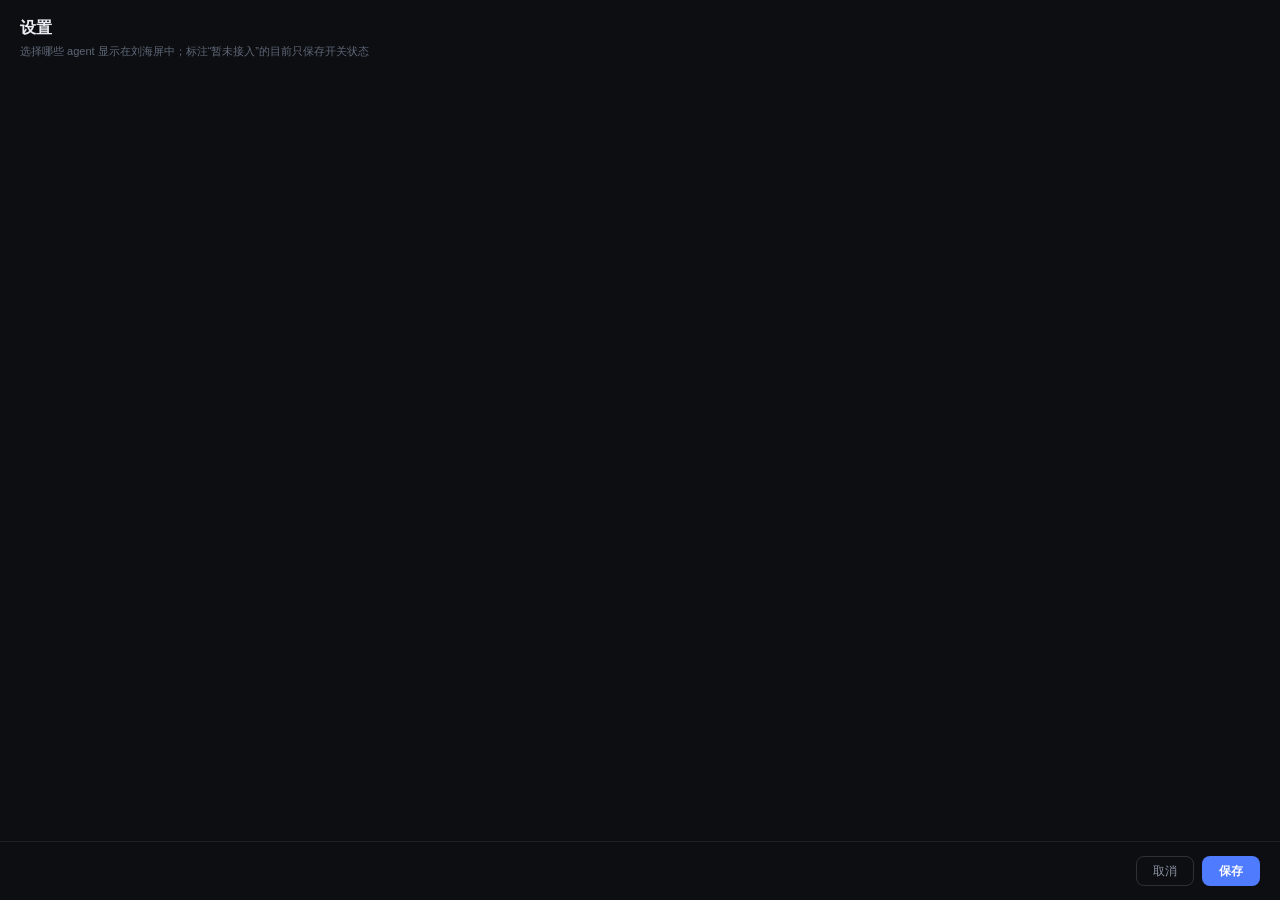
==== web/settings.html @ 133e5b48 "feat: add Nono agent status notch Monitor local coding agents in a top-of-screen notch with live ses" ====
<!doctype html>
<html lang="zh-CN">
<head>
  <meta charset="utf-8">
  <meta name="viewport" content="width=device-width, initial-scale=1">
  <title>Nono 设置</title>
  <link rel="stylesheet" href="./settings.css">
</head>
<body>
  <main class="panel">
    <header class="head">
      <div>
        <h1>设置</h1>
        <p>选择哪些 agent 显示在刘海屏中；标注“暂未接入”的目前只保存开关状态</p>
      </div>
    </header>

    <section class="agents" id="agents"></section>

    <footer class="foot">
      <span class="error" id="error"></span>
      <button id="cancel">取消</button>
      <button class="primary" id="save">保存</button>
    </footer>
  </main>

  <script src="./settings.js"></script>
</body>
</html>
---- web/settings.css ----
:root {
  color-scheme: dark;
  --bg: #0c0e12;
  --line: rgba(255, 255, 255, 0.08);
  --text: #e9ecf2;
  --dim: #8b93a3;
  --dimmer: #5f6776;
  --accent: #4f7cff;
  --fail: #ff5c6c;
  --warn: #f5b83d;
}

* {
  box-sizing: border-box;
}

html,
body {
  width: 100%;
  height: 100%;
  margin: 0;
  background: transparent;
  overflow: hidden;
}

body {
  padding: 0;
  color: var(--text);
  font-family: "Segoe UI Variable Text", "Microsoft YaHei UI", "Segoe UI", sans-serif;
  font-size: 12px;
  user-select: none;
  -webkit-font-smoothing: antialiased;
}

.panel {
  display: flex;
  flex-direction: column;
  width: 100%;
  height: 100%;
  background: var(--bg);
  border: 0;
  border-radius: 0;
  overflow: hidden;
}

.head {
  padding: 18px 20px 10px;
  --app-region: drag;
}

.head h1 {
  margin: 0;
  font-size: 16px;
  font-weight: 650;
  letter-spacing: 0.2px;
}

.head p {
  margin: 5px 0 0;
  color: var(--dimmer);
  font-size: 11px;
}

.agents {
  flex: 1 1 auto;
  min-height: 0;
  padding: 4px 20px 10px;
  overflow-y: auto;
}

.agent {
  display: flex;
  align-items: center;
  gap: 12px;
  padding: 14px 0;
  border-top: 1px solid var(--line);
}

.agent:first-child {
  border-top: 0;
}

.agent img {
  width: 34px;
  height: 34px;
  border-radius: 9px;
  flex: 0 0 auto;
}

.agent-info {
  flex: 1 1 auto;
  min-width: 0;
}

.name-line {
  display: flex;
  flex-wrap: wrap;
  align-items: center;
  gap: 8px;
  row-gap: 4px;
}

.name {
  font-size: 12.5px;
  font-weight: 600;
}

.version {
  padding: 2px 6px;
  border-radius: 4px;
  background: rgba(255, 255, 255, 0.05);
  color: var(--dim);
  font-size: 10px;
  font-variant-numeric: tabular-nums;
  white-space: nowrap;
}

.note {
  padding: 2px 6px;
  border-radius: 4px;
  background: rgba(245, 184, 61, 0.12);
  color: var(--warn);
  font-size: 9.5px;
  white-space: nowrap;
}

.path {
  margin-top: 5px;
  color: var(--dimmer);
  font-size: 10.5px;
  white-space: nowrap;
  overflow: hidden;
  text-overflow: ellipsis;
}

.agent.missing .path {
  color: #b4767c;
}

.switch {
  position: relative;
  width: 34px;
  height: 20px;
  flex: 0 0 auto;
  --app-region: no-drag;
}

.switch input {
  display: none;
}

.switch span {
  position: absolute;
  inset: 0;
  border-radius: 10px;
  background: #2a2f3a;
  cursor: pointer;
  transition: background 0.15s ease;
}

.switch span::after {
  content: "";
  position: absolute;
  left: 2px;
  top: 2px;
  width: 16px;
  height: 16px;
  border-radius: 50%;
  background: #8b93a3;
  transition: transform 0.15s ease, background 0.15s ease;
}

.switch input:checked + span {
  background: var(--accent);
}

.switch input:checked + span::after {
  transform: translateX(14px);
  background: #fff;
}

.switch input:disabled + span {
  cursor: not-allowed;
  opacity: 0.35;
}

.foot {
  display: flex;
  align-items: center;
  gap: 8px;
  padding: 14px 20px;
  border-top: 1px solid var(--line);
}

.error {
  flex: 1 1 auto;
  color: var(--fail);
  font-size: 10.5px;
  white-space: nowrap;
  overflow: hidden;
  text-overflow: ellipsis;
}

.foot button {
  height: 30px;
  padding: 0 16px;
  border: 1px solid rgba(255, 255, 255, 0.14);
  border-radius: 8px;
  background: transparent;
  color: var(--dim);
  font-family: inherit;
  font-size: 11.5px;
  cursor: pointer;
}

.foot button:hover {
  color: var(--text);
  background: rgba(255, 255, 255, 0.05);
}

.foot .primary {
  border-color: transparent;
  background: var(--accent);
  color: #fff;
  font-weight: 600;
}

.foot .primary:hover {
  background: #6289ff;
  color: #fff;
}

.agents::-webkit-scrollbar {
  width: 8px;
}

.agents::-webkit-scrollbar-thumb {
  border-radius: 4px;
  background: rgba(255, 255, 255, 0.12);
}
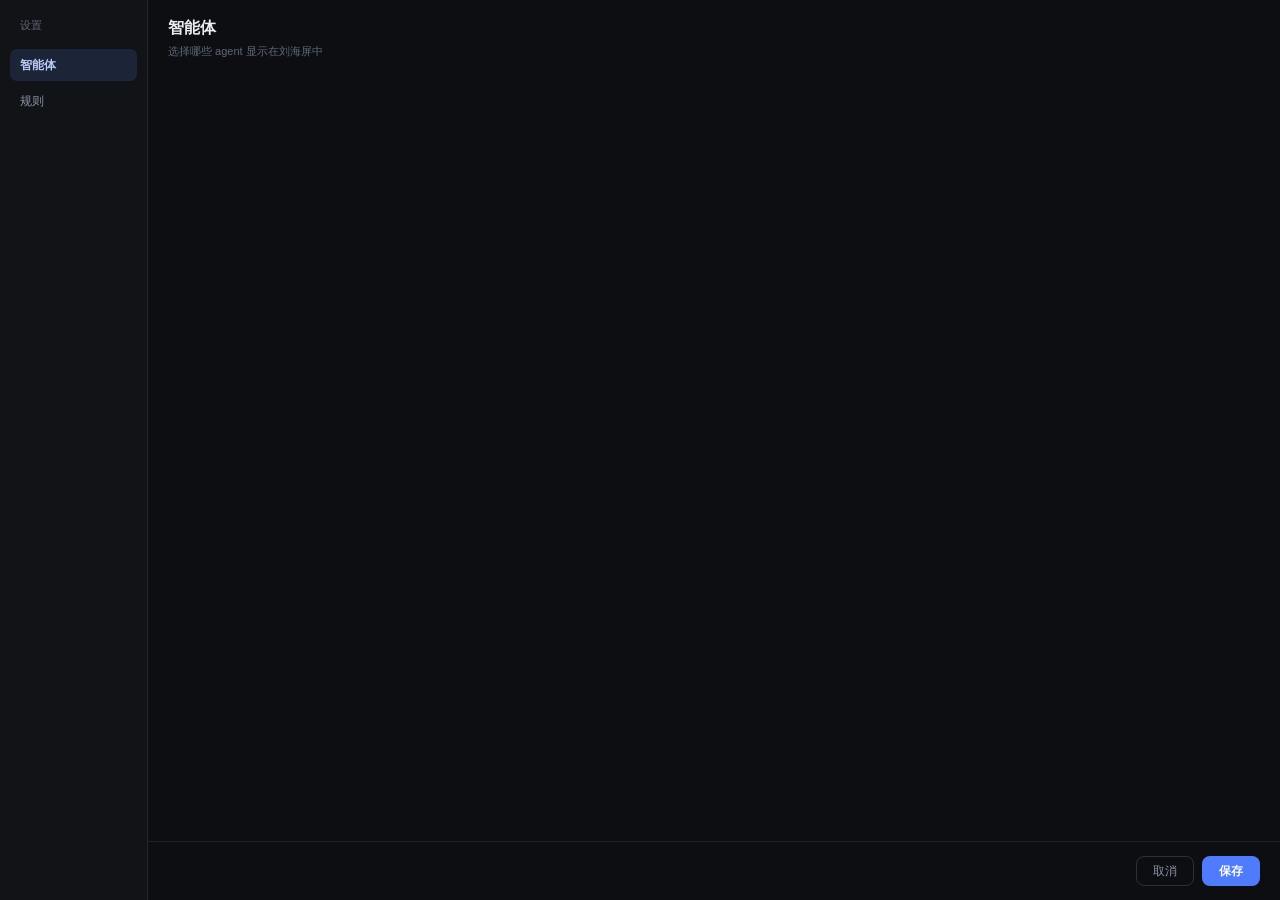
==== commit 29106286: "feat: add multi-agent status, rules and notch interactions - collect Codex, OpenCode, Claude Code, Z" ====
--- a/web/settings.html
+++ b/web/settings.html
@@ -8,20 +8,29 @@
 </head>
 <body>
   <main class="panel">
-    <header class="head">
-      <div>
-        <h1>设置</h1>
-        <p>选择哪些 agent 显示在刘海屏中；标注“暂未接入”的目前只保存开关状态</p>
+    <aside class="side">
+      <div class="side-title">设置</div>
+      <button class="nav active" type="button" data-section="agents">智能体</button>
+      <button class="nav" type="button" data-section="rules">规则</button>
+    </aside>
+
+    <div class="content">
+      <header class="head">
+        <h1 id="section-title">智能体</h1>
+        <p id="section-desc">选择哪些 agent 显示在刘海屏中</p>
+      </header>
+
+      <div class="scroll">
+        <section class="agents" id="agents"></section>
+        <section class="rules" id="rules" hidden></section>
       </div>
-    </header>
 
-    <section class="agents" id="agents"></section>
-
-    <footer class="foot">
-      <span class="error" id="error"></span>
-      <button id="cancel">取消</button>
-      <button class="primary" id="save">保存</button>
-    </footer>
+      <footer class="foot">
+        <span class="error" id="error"></span>
+        <button id="cancel">取消</button>
+        <button class="primary" id="save">保存</button>
+      </footer>
+    </div>
   </main>
 
   <script src="./settings.js"></script>
--- a/web/settings.css
+++ b/web/settings.css
@@ -14,6 +14,10 @@
   box-sizing: border-box;
 }
 
+[hidden] {
+  display: none !important;
+}
+
 html,
 body {
   width: 100%;
@@ -34,7 +38,7 @@
 
 .panel {
   display: flex;
-  flex-direction: column;
+  flex-direction: row;
   width: 100%;
   height: 100%;
   background: var(--bg);
@@ -43,6 +47,58 @@
   overflow: hidden;
 }
 
+.side {
+  display: flex;
+  flex-direction: column;
+  gap: 4px;
+  width: 148px;
+  flex: 0 0 auto;
+  padding: 18px 10px;
+  border-right: 1px solid var(--line);
+  background: rgba(255, 255, 255, 0.018);
+  --app-region: drag;
+}
+
+.side-title {
+  padding: 0 10px 12px;
+  color: var(--dimmer);
+  font-size: 11px;
+  letter-spacing: 0.4px;
+}
+
+.nav {
+  height: 32px;
+  padding: 0 10px;
+  border: 0;
+  border-radius: 7px;
+  background: transparent;
+  color: var(--dim);
+  font-family: inherit;
+  font-size: 12px;
+  text-align: left;
+  cursor: pointer;
+  --app-region: no-drag;
+  transition: background 0.15s ease, color 0.15s ease;
+}
+
+.nav:hover {
+  background: rgba(255, 255, 255, 0.05);
+  color: var(--text);
+}
+
+.nav.active {
+  background: rgba(90, 130, 230, 0.16);
+  color: #b9ccf5;
+  font-weight: 600;
+}
+
+.content {
+  display: flex;
+  flex: 1 1 auto;
+  flex-direction: column;
+  min-width: 0;
+}
+
 .head {
   padding: 18px 20px 10px;
   --app-region: drag;
@@ -61,11 +117,15 @@
   font-size: 11px;
 }
 
-.agents {
+.scroll {
   flex: 1 1 auto;
   min-height: 0;
   padding: 4px 20px 10px;
   overflow-y: auto;
+}
+
+.agents {
+  flex: 0 0 auto;
 }
 
 .agent {
@@ -135,6 +195,35 @@
 
 .agent.missing .path {
   color: #b4767c;
+}
+
+.rule {
+  display: flex;
+  align-items: center;
+  gap: 14px;
+  padding: 15px 0;
+  border-top: 1px solid var(--line);
+}
+
+.rule:first-child {
+  border-top: 0;
+}
+
+.rule-info {
+  flex: 1 1 auto;
+  min-width: 0;
+}
+
+.rule-title {
+  font-size: 12.5px;
+  font-weight: 600;
+}
+
+.rule-desc {
+  margin-top: 5px;
+  color: var(--dimmer);
+  font-size: 10.5px;
+  line-height: 1.5;
 }
 
 .switch {
@@ -230,11 +319,11 @@
   color: #fff;
 }
 
-.agents::-webkit-scrollbar {
+.scroll::-webkit-scrollbar {
   width: 8px;
 }
 
-.agents::-webkit-scrollbar-thumb {
+.scroll::-webkit-scrollbar-thumb {
   border-radius: 4px;
   background: rgba(255, 255, 255, 0.12);
 }
